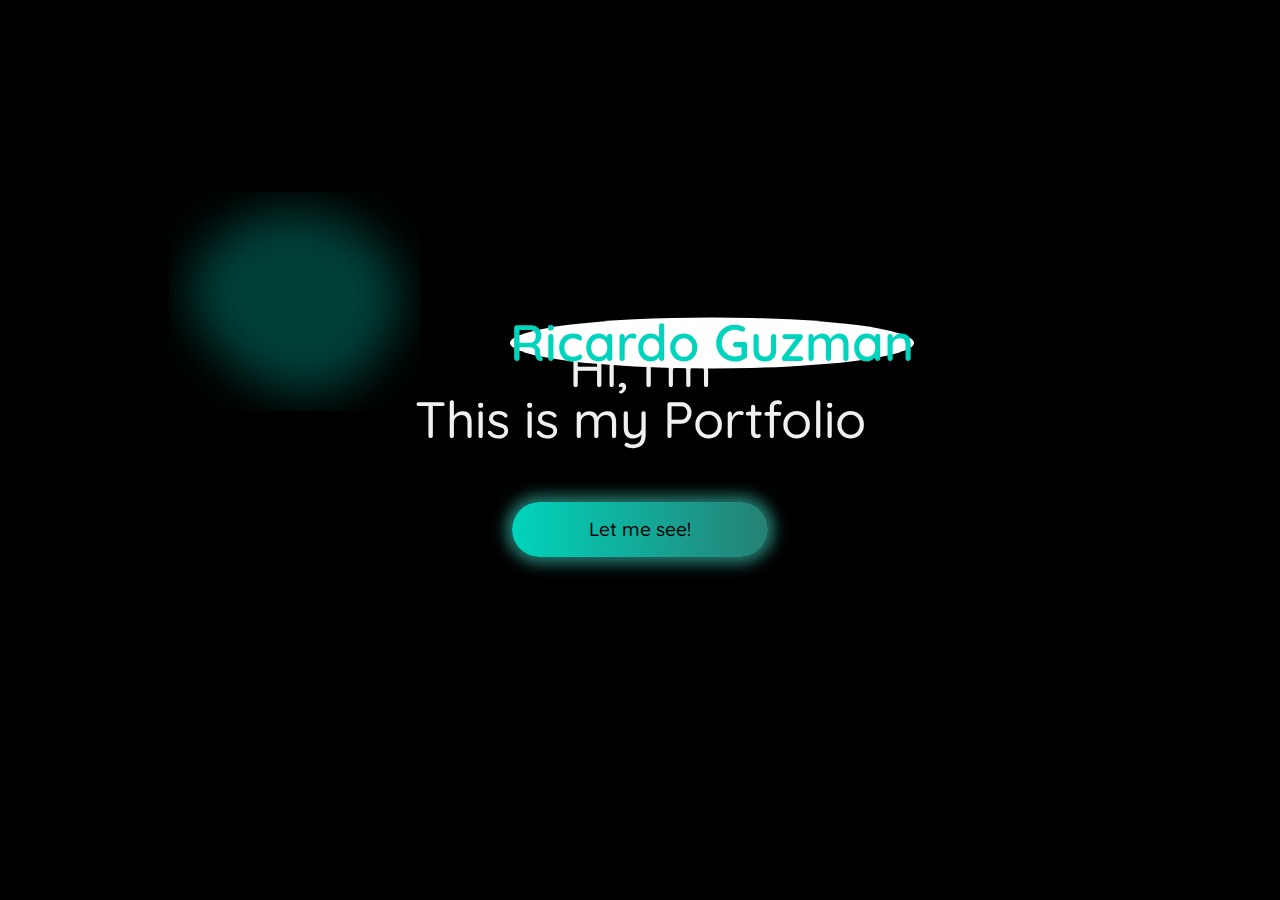
==== introduction.html @ a6834d77 "Introduction page not finished. Problem with the <span> element and the anchor tags. Functionality n" ====
<!DOCTYPE html>
<html lang="en">
<head>
    <meta charset="UTF-8">
    <meta name="viewport" content="width=device-width, initial-scale=1.0">
    <link rel="stylesheet" href="./resources/styles/reset.css">
    <link rel="stylesheet" href="./resources/styles/introduction.css">
    <title>Introduction</title>
</head>
<body>
    <main>
        <div class="title-container">
            <h1>Hi, I'm <span id="name">Ricardo Guzman</span><br>This is my Portfolio</h1>
            <a href="">Let me see!</a>
        </div>
        <svg viewBox="0 0 200 200" xmlns="http://www.w3.org/2000/svg" class="blob" width="25%" height="auto">
            <filter id="blur">
                <feGaussianBlur in="SourceGraphic" stdDeviation="15"/>
            </filter>
            <path fill="rgba(0, 212, 188, 1)" fill-opacity="0.3" d="M68.1,-24.1C75.2,-0.4,58.8,29,38.2,41.3C17.5,53.7,-7.3,49,-28.1,34.8C-48.8,20.7,-65.3,-3,-59.9,-24.3C-54.6,-45.7,-27.3,-64.7,1.6,-65.3C30.5,-65.8,61.1,-47.8,68.1,-24.1Z" transform="translate(100 100)" filter="url(#blur)"/>
        </svg>
    </main>
    <script type="text/javascript">
        const buttons = document.querySelectorAll('a');
        buttons.forEach(btn => {
            btn.addEventListener('click', function(e){

                let x = e.clientX - e.target.offsetLeft;
                let y = e.clientY - e.target.offsetTop;
                
                let ripples = document.createElement('span');
                ripples.style.left = x + 'px';
                ripples.style.top = y + 'px';
                this.appendChild(ripples);
            })
        })
    </script>
</body>
</html>
---- resources/styles/introduction.css ----
/* Font importation */
@import url('https://fonts.googleapis.com/css2?family=Quicksand:wght@300..700&display=swap');

/* Universal styles */

html {
    background-color: #000000;
    font-family: "Quicksand", sans-serif;
    font-size: 16px;
}

main {
    display: flex;
    flex-direction: column;
    justify-content: center;
    align-items: center;
    width: 100vw;
    height: 100vh;
}

.title-container {
    display: flex;
    flex-direction: column;
    align-content: center;
    justify-content: space-around;
    text-align: center;
    height: 30vh;
}

.title-container h1 {
    font-size: 3.2rem;
    color: #F0F0F0;
    font-weight: 500;
}

span#name {
    color: #00D4BC;
    font-weight: 600;
}

.title-container a {
    background: linear-gradient(90deg, #00D4BC, #268075);
    display: block;
    width: fit-content;
    margin: 0 auto;
    padding: 2vh 6vw;
    text-decoration: none;
    border-radius: 50px;
    color: #000000;
    font-size: 1.2rem;
    font-weight: 500;
    box-shadow: 0 0 15px 6px rgba(38, 128, 117, 1);
}

span {
    position: absolute;
    background-color: #fff;
    transform: translate(-50%, -50%);
    pointer-events: none;
    border-radius: 50%;
    animation: animate 1s linear infinite;
}
@keyframes animate {
    0% {
        width: 0px;
        height: 0px;
    }
    100% {
        width: 50px;
        height: 50px;
    }
}


/* Blobs */

.blob {
    position: absolute;
    top: -15vh;
    left: 10vw;
}
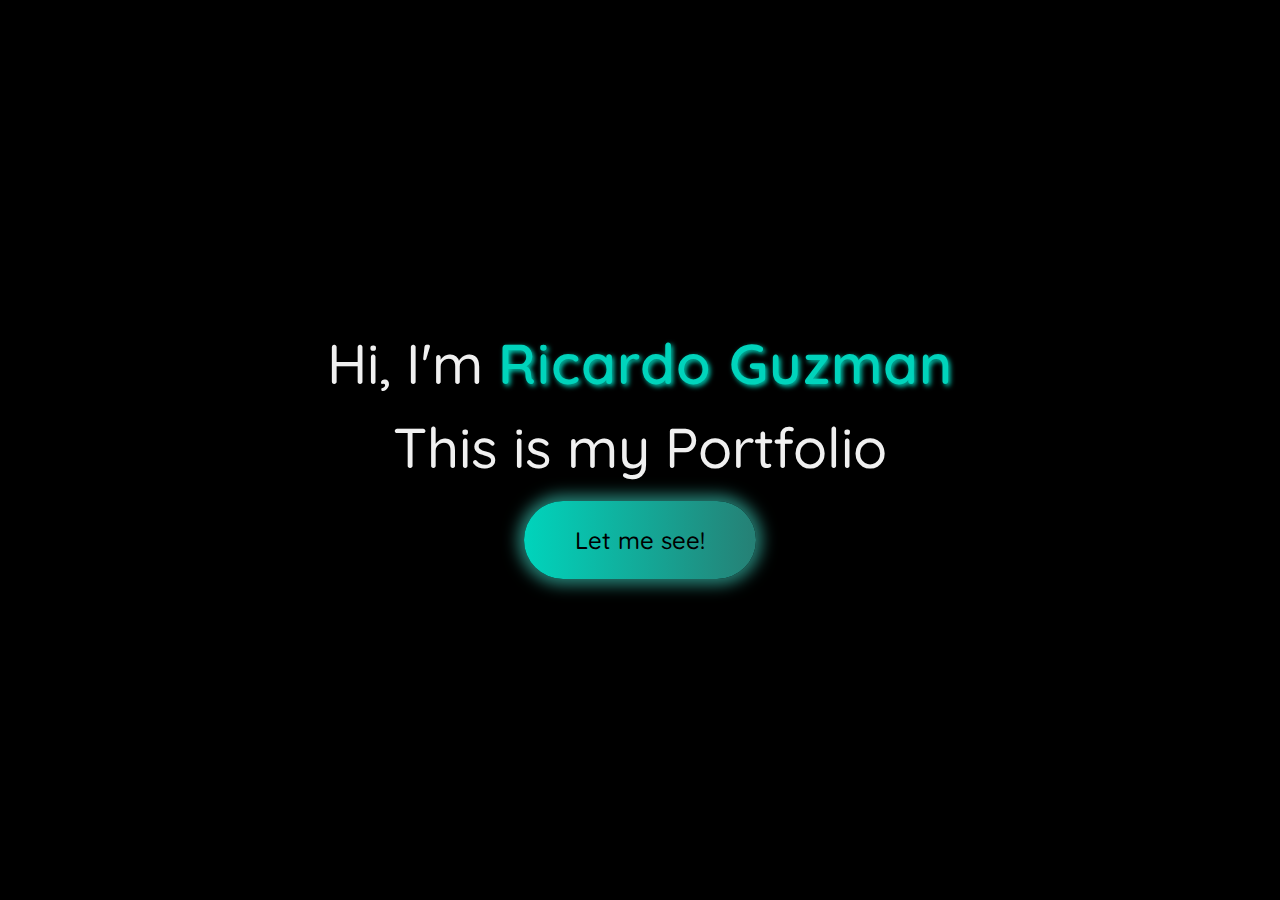
==== commit 6879ae7b: "Establish functionaility for the title characters" ====
--- a/introduction.html
+++ b/introduction.html
@@ -10,15 +10,9 @@
 <body>
     <main>
         <div class="title-container">
-            <h1>Hi, I'm <span id="name">Ricardo Guzman</span><br>This is my Portfolio</h1>
-            <a href="">Let me see!</a>
+            <h1 id="title">Hi, I'm <span id="name">Ricardo Guzman</span><br>This is my Portfolio</h1>
+            <a href="#">Let me see!</a>
         </div>
-        <svg viewBox="0 0 200 200" xmlns="http://www.w3.org/2000/svg" class="blob" width="25%" height="auto">
-            <filter id="blur">
-                <feGaussianBlur in="SourceGraphic" stdDeviation="15"/>
-            </filter>
-            <path fill="rgba(0, 212, 188, 1)" fill-opacity="0.3" d="M68.1,-24.1C75.2,-0.4,58.8,29,38.2,41.3C17.5,53.7,-7.3,49,-28.1,34.8C-48.8,20.7,-65.3,-3,-59.9,-24.3C-54.6,-45.7,-27.3,-64.7,1.6,-65.3C30.5,-65.8,61.1,-47.8,68.1,-24.1Z" transform="translate(100 100)" filter="url(#blur)"/>
-        </svg>
     </main>
     <script type="text/javascript">
         const buttons = document.querySelectorAll('a');
@@ -32,8 +26,32 @@
                 ripples.style.left = x + 'px';
                 ripples.style.top = y + 'px';
                 this.appendChild(ripples);
-            })
+                
+                setTimeout(() => {
+                    ripples.remove()
+                }, 1000);
+            });
+        });
+
+        const title = document.getElementById('title');
+        let charArr = title.textContent.split('');
+        console.log(charArr)
+
+        title.addEventListener('mouseover', () => {
+            for (let i = 0; i < charArr.length; i++){
+                let charInArr = `<span style="transform: translateY(-100px)">${charArr[i]}</span>`;
+                console.log(`This is the first character in Character array: ${charInArr}`);
+                let charInTitle = title.innerHTML[i];
+                console.log(`This is the first character in title array: ${charInTitle}`);
+
+                title.innerHTML[i] = charInArr;
+            }
         })
+
+        title.addEventListener('mouseout', () => {
+            title.textContent = charArr.join('');
+        })
+
     </script>
 </body>
 </html>--- a/resources/styles/introduction.css
+++ b/resources/styles/introduction.css
@@ -28,31 +28,41 @@
 }
 
 .title-container h1 {
-    font-size: 3.2rem;
+    font-size: 3.5rem;
     color: #F0F0F0;
     font-weight: 500;
+    line-height: 1.5;
+    animation: float-up 750ms ease-in-out;
 }
 
-span#name {
+#name {
     color: #00D4BC;
     font-weight: 600;
+    animation: none;
+    display: inline;
+    background-color: transparent;
+    position: static;
+    letter-spacing: 1px;
+    text-shadow: 2px 2px 5px #00D4BC;
 }
 
 .title-container a {
     background: linear-gradient(90deg, #00D4BC, #268075);
-    display: block;
+    display: inline-block;
     width: fit-content;
     margin: 0 auto;
-    padding: 2vh 6vw;
+    padding: 3vh 4vw;
     text-decoration: none;
     border-radius: 50px;
     color: #000000;
-    font-size: 1.2rem;
+    font-size: 1.5rem;
     font-weight: 500;
     box-shadow: 0 0 15px 6px rgba(38, 128, 117, 1);
+    position: relative;
+    overflow: hidden;
 }
 
-span {
+a > span {
     position: absolute;
     background-color: #fff;
     transform: translate(-50%, -50%);
@@ -64,10 +74,12 @@
     0% {
         width: 0px;
         height: 0px;
+        opacity: 0.5;
     }
     100% {
-        width: 50px;
-        height: 50px;
+        width: 600px;
+        height: 600px;
+        opacity: 0;
     }
 }
 
@@ -78,4 +90,5 @@
     position: absolute;
     top: -15vh;
     left: 10vw;
+    overflow: visible;
 }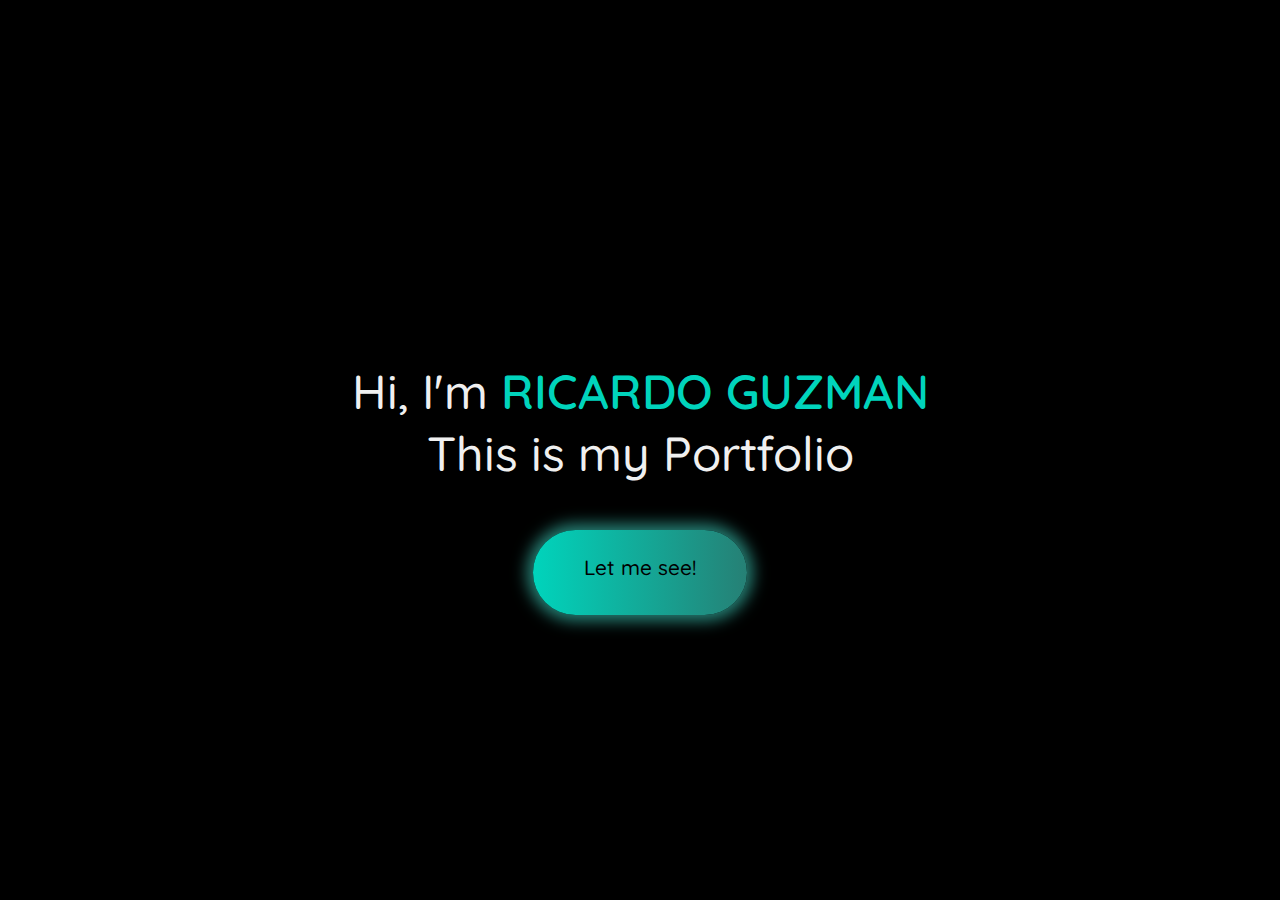
==== commit d94aedca: "Model available, Preloader, and effect in introduction page" ====
--- a/introduction.html
+++ b/introduction.html
@@ -10,7 +10,7 @@
 <body>
     <main>
         <div class="title-container">
-            <h1 id="title">Hi, I'm <span id="name">Ricardo Guzman</span><br>This is my Portfolio</h1>
+            <h1 id="title">Hi, I'm <span id="name">Ricardo Guzman</span><br> This is my Portfolio</h1>
             <a href="#">Let me see!</a>
         </div>
     </main>
@@ -29,29 +29,9 @@
                 
                 setTimeout(() => {
                     ripples.remove()
-                }, 1000);
+                }, 750);
             });
-        });
-
-        const title = document.getElementById('title');
-        let charArr = title.textContent.split('');
-        console.log(charArr)
-
-        title.addEventListener('mouseover', () => {
-            for (let i = 0; i < charArr.length; i++){
-                let charInArr = `<span style="transform: translateY(-100px)">${charArr[i]}</span>`;
-                console.log(`This is the first character in Character array: ${charInArr}`);
-                let charInTitle = title.innerHTML[i];
-                console.log(`This is the first character in title array: ${charInTitle}`);
-
-                title.innerHTML[i] = charInArr;
-            }
-        })
-
-        title.addEventListener('mouseout', () => {
-            title.textContent = charArr.join('');
-        })
-
+        }); 
     </script>
 </body>
 </html>--- a/resources/styles/introduction.css
+++ b/resources/styles/introduction.css
@@ -28,11 +28,35 @@
 }
 
 .title-container h1 {
-    font-size: 3.5rem;
-    color: #F0F0F0;
+    font-size: 3rem;
+    color: #f0f0f0;
     font-weight: 500;
-    line-height: 1.5;
-    animation: float-up 750ms ease-in-out;
+    line-height: 1.3;
+    animation: float-up 1500ms linear;
+    margin: 5vh auto;
+}
+@keyframes float-up {
+    0% {
+        opacity: 1;
+    }
+    25% {
+        opacity: 0;
+    }
+    50% {
+        opacity: 1;
+    }
+    75% {
+        opacity: 0;
+    }
+    85% {
+        opacity: 1;
+    }
+    93% {
+        opacity: 0;
+    }
+    100% {
+        opacity: 1;
+    }
 }
 
 #name {
@@ -42,8 +66,7 @@
     display: inline;
     background-color: transparent;
     position: static;
-    letter-spacing: 1px;
-    text-shadow: 2px 2px 5px #00D4BC;
+    text-transform: uppercase;
 }
 
 .title-container a {
@@ -51,11 +74,12 @@
     display: inline-block;
     width: fit-content;
     margin: 0 auto;
+    min-height: 3.5vh;
     padding: 3vh 4vw;
     text-decoration: none;
     border-radius: 50px;
     color: #000000;
-    font-size: 1.5rem;
+    font-size: 1.3rem;
     font-weight: 500;
     box-shadow: 0 0 15px 6px rgba(38, 128, 117, 1);
     position: relative;
@@ -68,7 +92,7 @@
     transform: translate(-50%, -50%);
     pointer-events: none;
     border-radius: 50%;
-    animation: animate 1s linear infinite;
+    animation: animate 750ms linear infinite;
 }
 @keyframes animate {
     0% {
